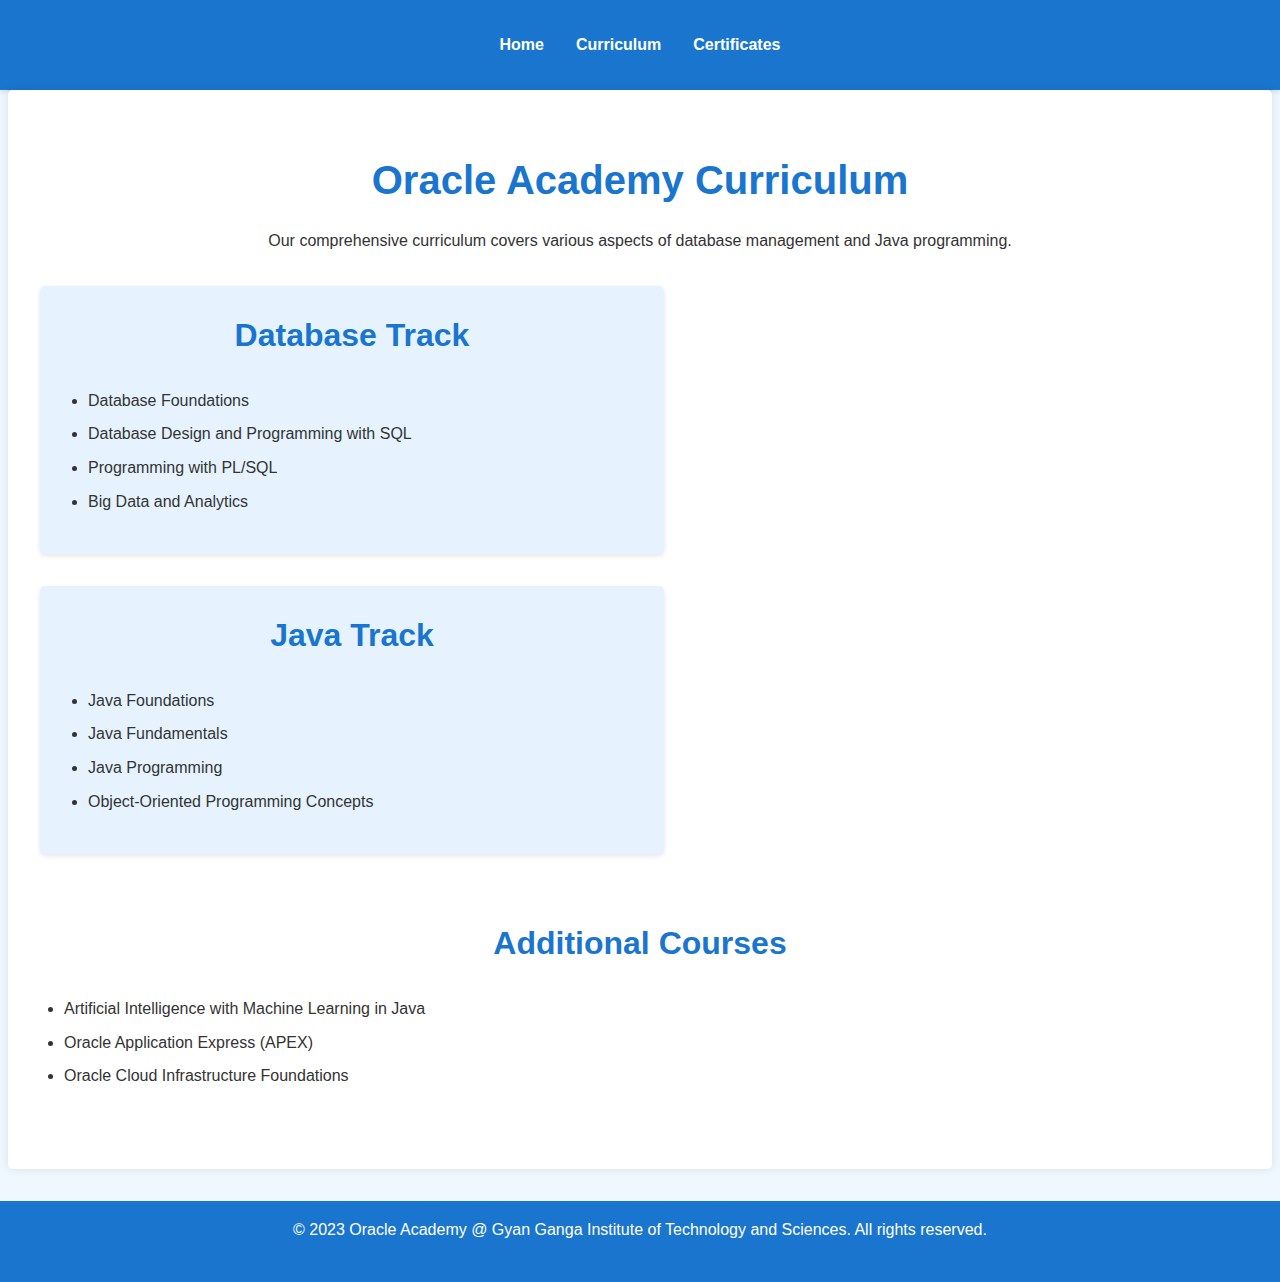
==== curriculum.html @ 9009f2db "uploaded demo-oracle" ====
<!DOCTYPE html>
<html lang="en">
<head>
    <meta charset="UTF-8">
    <meta name="viewport" content="width=device-width, initial-scale=1.0">
    <title>Curriculum - Oracle Academy @ GGITS</title>
    <link rel="stylesheet" href="styles.css">
</head>
<body>
    <header>
        <nav>
            <ul>
                <li><a href="index.html">Home</a></li>
                <li><a href="curriculum.html">Curriculum</a></li>
                <li><a href="index.html#certificates">Certificates</a></li>
            </ul>
        </nav>
    </header>

    <main>
        <section id="curriculum">
            <h1>Oracle Academy Curriculum</h1>
            <p>Our comprehensive curriculum covers various aspects of database management and Java programming.</p>

            <div class="curriculum-container">
                <div class="curriculum-item">
                    <h2>Database Track</h2>
                    <ul>
                        <li>Database Foundations</li>
                        <li>Database Design and Programming with SQL</li>
                        <li>Programming with PL/SQL</li>
                        <li>Big Data and Analytics</li>
                    </ul>
                </div>
                <div class="curriculum-item">
                    <h2>Java Track</h2>
                    <ul>
                        <li>Java Foundations</li>
                        <li>Java Fundamentals</li>
                        <li>Java Programming</li>
                        <li>Object-Oriented Programming Concepts</li>
                    </ul>
                </div>
            </div>

            <h2>Additional Courses</h2>
            <ul>
                <li>Artificial Intelligence with Machine Learning in Java</li>
                <li>Oracle Application Express (APEX)</li>
                <li>Oracle Cloud Infrastructure Foundations</li>
            </ul>
        </section>
    </main>

    <footer>
        <p>&copy; 2023 Oracle Academy @ Gyan Ganga Institute of Technology and Sciences. All rights reserved.</p>
    </footer>
</body>
</html>
---- styles.css ----
body {
    font-family: 'Segoe UI', Tahoma, Geneva, Verdana, sans-serif;
    line-height: 1.6;
    margin: 0;
    padding: 0;
    color: #333;
    background-color: #f0f8ff; /* Light blue background */
}

header {
    background-color: #1a75cf;
    padding: 1rem;
    box-shadow: 0 2px 5px rgba(0, 0, 0, 0.1);
}

nav ul {
    list-style-type: none;
    padding: 0;
    display: flex;
    justify-content: center;
}

nav ul li {
    margin: 0 1rem;
}

nav ul li a {
    text-decoration: none;
    color: #fff;
    font-weight: bold;
    transition: color 0.3s ease;
}

nav ul li a:hover {
    color: #ffd700; /* Gold color on hover */
}

main {
    max-width: 1200px;
    margin: 0 auto;
    padding: 2rem;
    background-color: #fff;
    box-shadow: 0 0 10px rgba(0, 0, 0, 0.1);
    border-radius: 5px;
}

.logo-container {
    display: flex;
    justify-content: center;
    align-items: center;
    margin-bottom: 2rem;
}

.logo {
    max-width: 200px;
    height: auto;
    margin: 0 1rem;
}

h1, h2, h3 {
    color: #1a75cf;
    text-align: center;
}

h1 {
    font-size: 2.5rem;
    margin-bottom: 1rem;
}

h2 {
    font-size: 2rem;
    margin-top: 2rem;
}

p {
    text-align: center;
    max-width: 800px;
    margin: 0 auto 1.5rem;
}

.pathway-container, .curriculum-container {
    display: flex;
    justify-content: space-between;
    flex-wrap: wrap;
    margin-top: 2rem;
}

.pathway-item, .curriculum-item {
    flex-basis: 48%;
    margin-bottom: 2rem;
    background-color: #e6f3ff;
    padding: 1.5rem;
    border-radius: 5px;
    box-shadow: 0 2px 5px rgba(0, 0, 0, 0.1);
}

ul, ol {
    padding-left: 1.5rem;
}

ul li, ol li {
    margin-bottom: 0.5rem;
}

footer {
    background-color: #1a75cf;
    color: #fff;
    text-align: center;
    padding: 1rem;
    margin-top: 2rem;
}

/* New styles for better alignment and visual appeal */
section {
    margin-bottom: 3rem;
}

#benefits ul, #advantages ul, #oracle-benefits ul {
    list-style-type: none;
    padding: 0;
    display: flex;
    flex-wrap: wrap;
    justify-content: center;
}

#benefits li, #advantages li, #oracle-benefits li {
    flex-basis: calc(33.33% - 2rem);
    margin: 1rem;
    padding: 1rem;
    background-color: #e6f3ff;
    border-radius: 5px;
    box-shadow: 0 2px 5px rgba(0, 0, 0, 0.1);
    text-align: center;
}

.pathway-item h3, .curriculum-item h2 {
    text-align: center;
    margin-top: 0;
}

@media (max-width: 768px) {
    .pathway-item, .curriculum-item {
        flex-basis: 100%;
    }

    #benefits li, #advantages li, #oracle-benefits li {
        flex-basis: calc(50% - 2rem);
    }
}

@media (max-width: 480px) {
    #benefits li, #advantages li, #oracle-benefits li {
        flex-basis: 100%;
    }
}
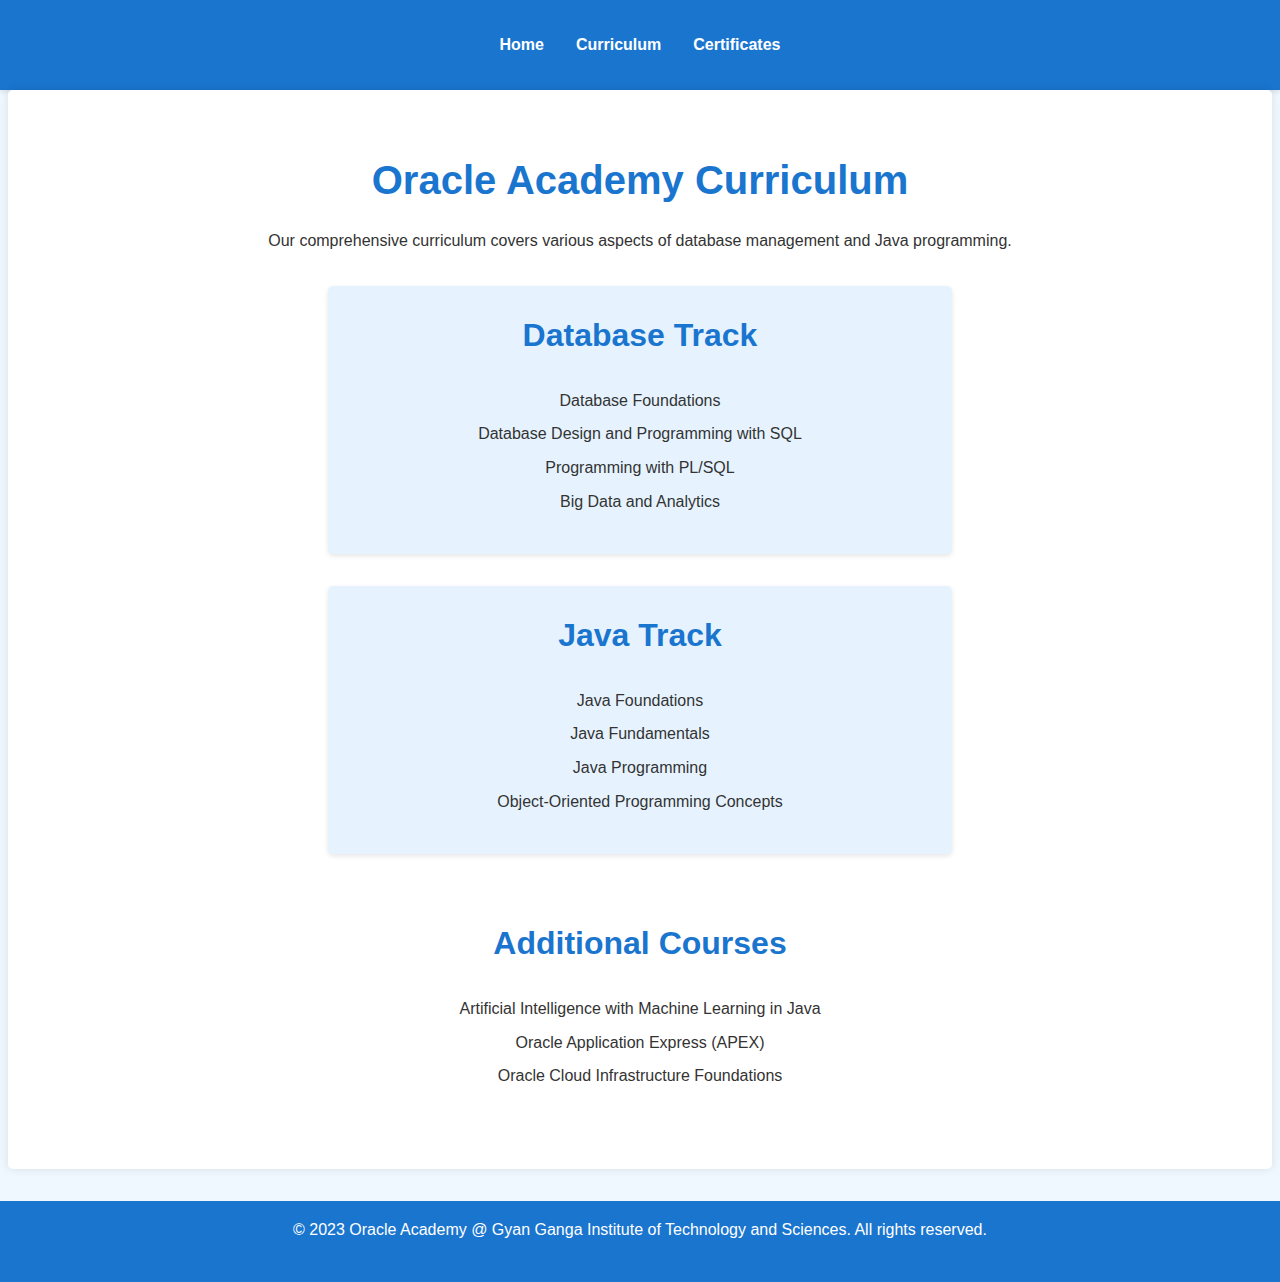
==== commit 96e24799: "changed" ====
--- a/curriculum.html
+++ b/curriculum.html
@@ -12,20 +12,20 @@
             <ul>
                 <li><a href="index.html">Home</a></li>
                 <li><a href="curriculum.html">Curriculum</a></li>
-                <li><a href="index.html#certificates">Certificates</a></li>
+                <li><a href="certificate.html">Certificates</a></li>
             </ul>
         </nav>
     </header>
 
     <main>
-        <section id="curriculum">
+        <section id="curriculum" style="text-align: center;">
             <h1>Oracle Academy Curriculum</h1>
             <p>Our comprehensive curriculum covers various aspects of database management and Java programming.</p>
 
-            <div class="curriculum-container">
+            <div class="curriculum-container" style="display: flex; justify-content: center;">
                 <div class="curriculum-item">
                     <h2>Database Track</h2>
-                    <ul>
+                    <ul style="list-style-type: none; padding: 0;">
                         <li>Database Foundations</li>
                         <li>Database Design and Programming with SQL</li>
                         <li>Programming with PL/SQL</li>
@@ -34,7 +34,7 @@
                 </div>
                 <div class="curriculum-item">
                     <h2>Java Track</h2>
-                    <ul>
+                    <ul style="list-style-type: none; padding: 0;">
                         <li>Java Foundations</li>
                         <li>Java Fundamentals</li>
                         <li>Java Programming</li>
@@ -44,7 +44,7 @@
             </div>
 
             <h2>Additional Courses</h2>
-            <ul>
+            <ul style="list-style-type: none; padding: 0;">
                 <li>Artificial Intelligence with Machine Learning in Java</li>
                 <li>Oracle Application Express (APEX)</li>
                 <li>Oracle Cloud Infrastructure Foundations</li>
